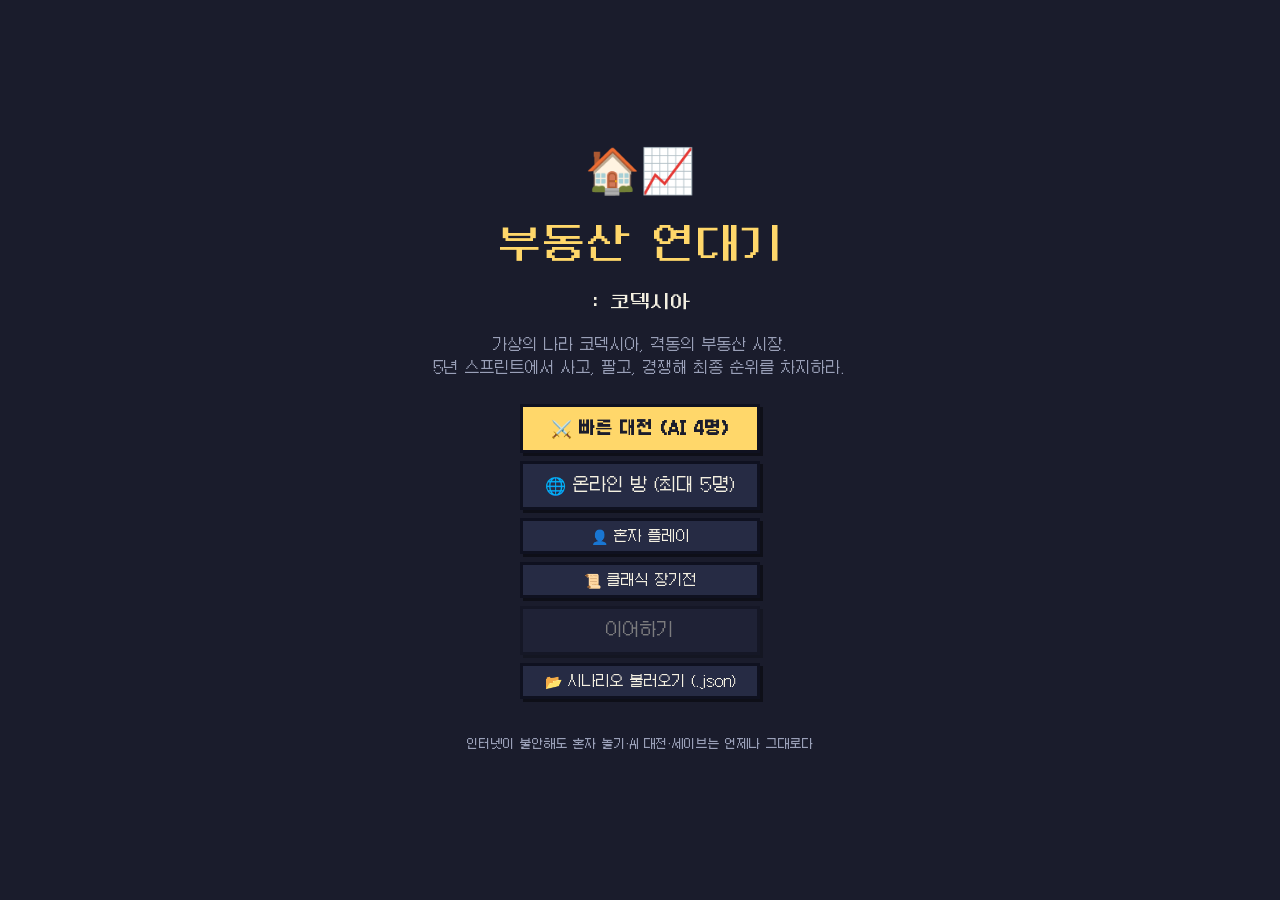
==== index.html @ b678685c "deploy: fe334b682702e003f09088b6e822ee44b10dca83 soonjune/budongsan-game@fe334b682702e003f09088b6e82" ====
<!doctype html>
<html lang="ko">
  <head>
    <meta charset="UTF-8" />
    <meta name="viewport" content="width=device-width, initial-scale=1.0, viewport-fit=cover" />
    <meta name="description" content="가상의 나라 코덱시아의 부동산 격동기를 시간여행하는 턴제 웹게임" />
    <meta name="referrer" content="no-referrer" />
    <meta
      http-equiv="Content-Security-Policy"
      content="default-src 'self' data: blob:; script-src 'self' 'unsafe-inline'; style-src 'self' 'unsafe-inline'; img-src 'self' data: blob:; font-src 'self' data:; connect-src 'self' https://codexia.duckdns.org wss://codexia.duckdns.org; object-src 'none'; base-uri 'self'; form-action 'self'"
    />
    <link
      rel="icon"
      href="data:image/svg+xml,<svg xmlns=%22http://www.w3.org/2000/svg%22 viewBox=%220 0 100 100%22><text y=%22.9em%22 font-size=%2290%22>🏠</text></svg>"
    />
    <title>부동산 연대기: 코덱시아</title>
    <script type="module" crossorigin src="./assets/index-Bq8gzxFe.js"></script>
    <link rel="stylesheet" crossorigin href="./assets/index-DhOTtCqM.css">
  </head>
  <body>
    <div id="root"></div>
  </body>
</html>
---- assets/index-DhOTtCqM.css ----
@font-face{font-family:NeoDGM;src:url(./neodgm-CYAlbkIQ.woff2)format("woff2");font-display:block}@font-face{font-family:Galmuri11;src:url(./Galmuri11-DfQIlyDK.woff2)format("woff2");font-weight:400;font-display:block}@font-face{font-family:Galmuri11;src:url(./Galmuri11-Bold-QdFGsJ3v.woff2)format("woff2");font-weight:700;font-display:block}@font-face{font-family:Galmuri9;src:url(./Galmuri9-B9HMP827.woff2)format("woff2");font-display:block}:root{--bg:#1a1c2c;--panel:#262b44;--panel-deep:#20243a;--line:#0f1120;--text:#f4f0e1;--dim:#9aa0b8;--gold:#ffd76a;--gold-deep:#b8860b;--up:#5ee06a;--down:#ff6b6b;--blue:#6cb2ff;--orange:#ffa94d;--shadow:#00000073}*{box-sizing:border-box}html,body,#root{height:100%;margin:0}body{background:var(--bg);color:var(--text);word-break:keep-all;-webkit-font-smoothing:none;font-family:Galmuri11,NeoDGM,sans-serif;font-size:15px;line-height:1.55;overflow-x:hidden}h1,h2,h3,.title-font{margin:0;font-family:NeoDGM,Galmuri11,sans-serif;font-weight:400}button{color:inherit;font-family:inherit}.panel{background:var(--panel);border:3px solid var(--line);box-shadow:4px 4px 0 var(--shadow);padding:12px}.panel--deep{background:var(--panel-deep)}.btn{background:var(--panel);border:3px solid var(--line);box-shadow:3px 3px 0 var(--shadow);color:var(--text);cursor:pointer;-webkit-user-select:none;user-select:none;text-align:center;padding:6px 12px;font-size:14px;display:inline-block}.btn:active:not(:disabled){box-shadow:1px 1px 0 var(--shadow);transform:translate(2px,2px)}.btn:disabled{opacity:.45;cursor:not-allowed}.btn--gold{background:var(--gold);color:#1a1c2c;font-weight:700}.btn--danger{background:#7a2b2b}.btn--ghost{box-shadow:none;background:0 0}.btn--big{padding:10px 20px;font-size:17px}.tag{border:2px solid var(--line);vertical-align:middle;padding:2px 6px;font-family:Galmuri9,sans-serif;font-size:11px;display:inline-block}.tag--urgent{background:var(--down);color:#1a1c2c}.tag--fake{background:var(--orange);color:#1a1c2c}.tag--jeonse{background:var(--blue);color:#1a1c2c}.tag--gold{background:var(--gold);color:#1a1c2c}.up{color:var(--up)}.down{color:var(--down)}.dim{color:var(--dim)}.gold{color:var(--gold)}.small{font-family:Galmuri9,sans-serif;font-size:12px}.row{align-items:center;gap:8px;display:flex}.col{flex-direction:column;gap:8px;display:flex}.grow{flex:1;min-width:0}.wrap{flex-wrap:wrap}.between{justify-content:space-between}.game-root{flex-direction:column;height:100%;display:flex}.game-main{flex:1;padding:12px 12px 16px;overflow-y:auto}.online-status{border-bottom:3px solid var(--line);background:#173d2b;justify-content:space-between;align-items:center;gap:8px;padding:5px 8px;display:flex}.online-status--offline{background:#642f33}.ranking-strip{background:var(--panel-deep);border-bottom:3px solid var(--line);white-space:nowrap;scrollbar-width:none;gap:6px;padding:4px 8px;display:flex;overflow-x:auto}.ranking-strip::-webkit-scrollbar{display:none}.ranking-chip{border:2px solid var(--line);background:var(--panel);flex:none;align-items:center;gap:3px;padding:2px 8px;display:inline-flex}.ranking-chip--me{border-color:var(--gold)}.ranking-challenge{flex:none}.coach-card{border-bottom:3px solid var(--line);background:#25334d;align-items:center;gap:8px;padding:7px 10px;display:flex}.coach-card--warning{background:#5a3036}.coach-inline{border-left:3px solid var(--gold);background:#ffd76a1a;padding:6px 8px}.ticker{white-space:nowrap;background:var(--panel-deep);border-top:3px solid var(--line);border-bottom:3px solid var(--line);color:var(--dim);padding:4px 0;font-family:Galmuri9,sans-serif;font-size:12px;overflow:hidden}.ticker__inner{padding-left:100%;animation:36s linear infinite marquee;display:inline-block}.ticker--paused .ticker__inner{animation-play-state:paused}@keyframes marquee{0%{transform:translate(0)}to{transform:translate(-100%)}}@keyframes shake{0%,to{transform:translate(0)}25%{transform:translate(-3px)}75%{transform:translate(3px)}}.shake{animation:.25s linear 2 shake}.play-nudge{animation:1.1s ease-in-out infinite play-nudge}@keyframes play-nudge{0%,to{box-shadow:3px 3px 0 var(--shadow);filter:brightness()}50%{box-shadow:0 0 0 3px var(--gold), 3px 3px 0 var(--shadow);filter:brightness(1.25)}}@media (prefers-reduced-motion:reduce){.play-nudge{outline:3px solid var(--gold);filter:brightness(1.2);animation:none}}.map-marker__hit{cursor:pointer}.map-marker__hit:hover{fill:#ffd76a14}.map-marker__hit:active{fill:#ffd76a33}.map-marker__hit--selected{fill:#ffd76a12}.tip-anchor{position:relative}.tip-bubble{background:var(--panel-deep);border:2px solid var(--gold);box-shadow:3px 3px 0 var(--shadow);white-space:nowrap;z-index:40;padding:6px 10px;animation:.2s ease-out toast-in;position:absolute;top:calc(100% + 8px);right:0}.tip-bubble:before{content:"";border:5px solid #0000;border-bottom-color:var(--gold);border-top:none;position:absolute;top:-6px;right:16px}@keyframes pulse-gold{0%,to{box-shadow:3px 3px 0 var(--shadow)}50%{box-shadow:3px 3px 0 var(--shadow), 0 0 0 4px #ffd76a59}}.tip-anchor--pulse .btn--gold{animation:1.2s ease-in-out infinite pulse-gold}@media (prefers-reduced-motion:reduce){.tip-anchor--pulse .btn--gold{animation:none}}.statrow{cursor:pointer;background:0 0;border:none;align-items:center;gap:6px;padding:4px 2px;display:flex}.tap-row{cursor:pointer}.tap-row:active{box-shadow:2px 2px 0 var(--shadow);transform:translate(1px,1px)}.modal-backdrop{z-index:70;background:#0a0b14bf;justify-content:center;align-items:center;padding:16px;display:flex;position:fixed;inset:0}.modal{width:min(560px,100%);max-height:88vh;overflow-y:auto}.pause-reminder__icon{text-align:center;font-size:38px}.property-intel{border:2px solid var(--line);background:#0f112059;padding:8px}.property-intel__field{border-left:3px solid var(--up);background:#5ee06a14;padding:6px}.property-intel__locked{border:1px dashed var(--dim);padding:4px 6px}.toast-host{z-index:60;pointer-events:none;flex-direction:column;align-items:center;gap:6px;display:flex;position:fixed;bottom:76px;left:50%;transform:translate(-50%)}.toast{background:var(--panel-deep);border:3px solid var(--line);box-shadow:3px 3px 0 var(--shadow);padding:6px 14px;font-size:13px;animation:.15s ease-out toast-in}.toast--error{border-color:var(--down)}@keyframes toast-in{0%{opacity:0;transform:translateY(6px)}to{opacity:1;transform:translateY(0)}}.tabnav{background:var(--panel-deep);border-top:3px solid var(--line);display:flex}.tabnav__btn{border:none;border-right:3px solid var(--line);color:var(--dim);cursor:pointer;background:0 0;flex:1;min-height:44px;padding:8px 2px 10px;font-family:Galmuri9,sans-serif;font-size:12px;position:relative}.tabnav__btn:last-child{border-right:none}.tabnav__btn--active{color:var(--gold);background:var(--panel)}.tabnav__badge{background:var(--down);color:#1a1c2c;border:2px solid var(--line);min-width:16px;margin-right:-26px;padding:0 3px;font-size:10px;position:absolute;top:4px;right:50%}.tabnav__dot{background:var(--gold);border:2px solid var(--line);width:8px;height:8px;margin-right:-24px;position:absolute;top:6px;right:50%}.statbar{background:var(--line);border:2px solid var(--line);width:100%;height:10px;position:relative}.statbar__fill{height:100%;transition:width .3s}.header{background:var(--panel-deep);border-bottom:3px solid var(--line);flex-wrap:wrap;align-items:center;gap:10px;padding:8px 12px;display:flex}::-webkit-scrollbar{width:10px;height:10px}::-webkit-scrollbar-thumb{background:var(--panel);border:2px solid var(--line)}::-webkit-scrollbar-track{background:var(--bg)}.tabnav{padding-bottom:env(safe-area-inset-bottom)}.toast-host{bottom:calc(76px + env(safe-area-inset-bottom))}@media (width<=767px){body{font-size:14px}.hide-mobile{display:none!important}.btn{padding-top:9px;padding-bottom:9px}.coach-card{flex-wrap:wrap;align-items:stretch}.coach-card .col{flex-basis:100%}}@media (width>=768px){.game-main{width:100%;max-width:980px;margin:0 auto}}
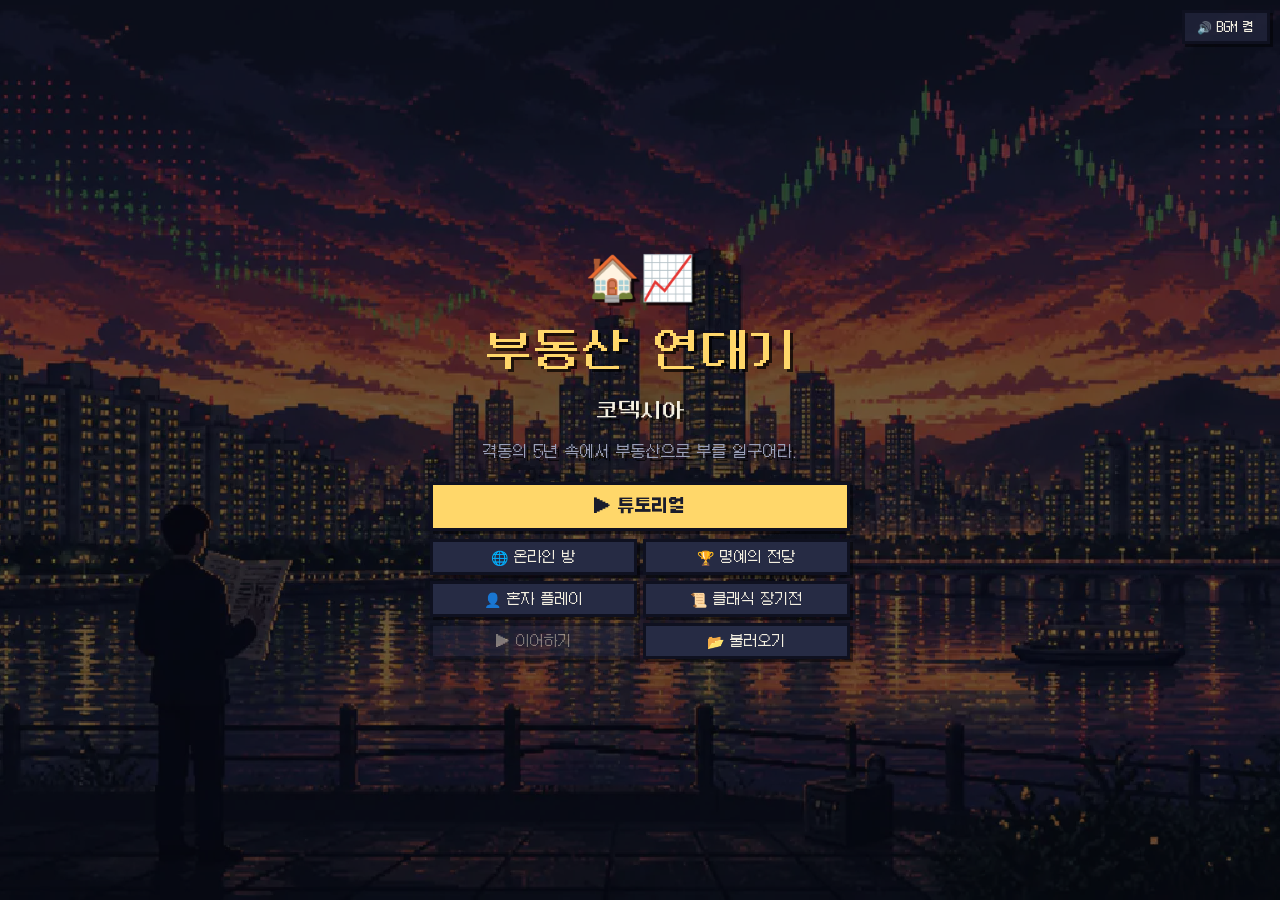
==== commit 830494a9: "deploy: 72b1527db8e79cf48679a5495227d46c0509e75a soonjune/budongsan-game@72b1527db8e79cf48679a549522" ====
--- a/index.html
+++ b/index.html
@@ -3,19 +3,19 @@
   <head>
     <meta charset="UTF-8" />
     <meta name="viewport" content="width=device-width, initial-scale=1.0, viewport-fit=cover" />
-    <meta name="description" content="가상의 나라 코덱시아의 부동산 격동기를 시간여행하는 턴제 웹게임" />
+    <meta name="description" content="격동의 5년 속에서 부동산으로 부를 일구는 전략 웹게임" />
     <meta name="referrer" content="no-referrer" />
     <meta
       http-equiv="Content-Security-Policy"
-      content="default-src 'self' data: blob:; script-src 'self' 'unsafe-inline'; style-src 'self' 'unsafe-inline'; img-src 'self' data: blob:; font-src 'self' data:; connect-src 'self' https://codexia.duckdns.org wss://codexia.duckdns.org; object-src 'none'; base-uri 'self'; form-action 'self'"
+      content="default-src 'self' data: blob:; script-src 'self' 'unsafe-inline'; style-src 'self' 'unsafe-inline'; img-src 'self' data: blob:; font-src 'self' data:; media-src 'self' data: blob:; connect-src 'self' https://codexia.duckdns.org wss://codexia.duckdns.org; object-src 'none'; base-uri 'self'; form-action 'self'"
     />
     <link
       rel="icon"
       href="data:image/svg+xml,<svg xmlns=%22http://www.w3.org/2000/svg%22 viewBox=%220 0 100 100%22><text y=%22.9em%22 font-size=%2290%22>🏠</text></svg>"
     />
     <title>부동산 연대기: 코덱시아</title>
-    <script type="module" crossorigin src="./assets/index-Bq8gzxFe.js"></script>
-    <link rel="stylesheet" crossorigin href="./assets/index-DhOTtCqM.css">
+    <script type="module" crossorigin src="./assets/index-bB2TmLMF.js"></script>
+    <link rel="stylesheet" crossorigin href="./assets/index-B8AGosIl.css">
   </head>
   <body>
     <div id="root"></div>
--- a/assets/index-B8AGosIl.css
+++ b/assets/index-B8AGosIl.css
@@ -0,0 +1 @@
+@font-face{font-family:NeoDGM;src:url(./neodgm-CYAlbkIQ.woff2)format("woff2");font-display:block}@font-face{font-family:Galmuri11;src:url(./Galmuri11-DfQIlyDK.woff2)format("woff2");font-weight:400;font-display:block}@font-face{font-family:Galmuri11;src:url(./Galmuri11-Bold-QdFGsJ3v.woff2)format("woff2");font-weight:700;font-display:block}@font-face{font-family:Galmuri9;src:url(./Galmuri9-B9HMP827.woff2)format("woff2");font-display:block}:root{--bg:#1a1c2c;--panel:#262b44;--panel-deep:#20243a;--line:#0f1120;--text:#f4f0e1;--dim:#9aa0b8;--gold:#ffd76a;--gold-deep:#b8860b;--up:#5ee06a;--down:#ff6b6b;--blue:#6cb2ff;--orange:#ffa94d;--shadow:#00000073}*{box-sizing:border-box}html,body,#root{height:100%;margin:0}body{background:var(--bg);color:var(--text);word-break:keep-all;-webkit-font-smoothing:none;font-family:Galmuri11,NeoDGM,sans-serif;font-size:15px;line-height:1.55;overflow-x:hidden}h1,h2,h3,.title-font{margin:0;font-family:NeoDGM,Galmuri11,sans-serif;font-weight:400}button{color:inherit;font-family:inherit}.panel{background:var(--panel);border:3px solid var(--line);box-shadow:4px 4px 0 var(--shadow);padding:12px}.panel--deep{background:var(--panel-deep)}.btn{background:var(--panel);border:3px solid var(--line);box-shadow:3px 3px 0 var(--shadow);color:var(--text);cursor:pointer;-webkit-user-select:none;user-select:none;text-align:center;padding:6px 12px;font-size:14px;display:inline-block}.btn:active:not(:disabled){box-shadow:1px 1px 0 var(--shadow);transform:translate(2px,2px)}.btn:disabled{opacity:.45;cursor:not-allowed}.btn--gold{background:var(--gold);color:#1a1c2c;font-weight:700}.btn--danger{background:#7a2b2b}.btn--ghost{box-shadow:none;background:0 0}.btn--big{padding:10px 20px;font-size:17px}.next-event-btn__short{display:none}.tag{border:2px solid var(--line);vertical-align:middle;padding:2px 6px;font-family:Galmuri9,sans-serif;font-size:11px;display:inline-block}.tag--urgent{background:var(--down);color:#1a1c2c}.tag--fake{background:var(--orange);color:#1a1c2c}.tag--jeonse{background:var(--blue);color:#1a1c2c}.tag--gold{background:var(--gold);color:#1a1c2c}.listing-ai-bid{color:var(--text);background:#33405f;margin-left:4px}.listing-ai-bid--hot{border-color:var(--down);animation:.8s steps(2,end) infinite ai-bid-pulse}@keyframes ai-bid-pulse{50%{color:var(--gold);background:#6c3038}}.listing-taken-flash{border-color:var(--down);background:#642f33;animation:.9s steps(2,end) listing-taken}@keyframes listing-taken{0%,45%{filter:brightness(1.65);transform:translate(2px)}20%,70%{filter:brightness(.85);transform:translate(-2px)}to{filter:none;transform:none}}.up{color:var(--up)}.down{color:var(--down)}.dim{color:var(--dim)}.gold{color:var(--gold)}.small{font-family:Galmuri9,sans-serif;font-size:12px}.row{align-items:center;gap:8px;display:flex}.col{flex-direction:column;gap:8px;display:flex}.grow{flex:1;min-width:0}.wrap{flex-wrap:wrap}.between{justify-content:space-between}.game-root{flex-direction:column;height:100%;display:flex}.game-main{flex:1;padding:12px 12px 16px;overflow-y:auto}.online-status{border-bottom:3px solid var(--line);background:#173d2b;justify-content:space-between;align-items:center;gap:8px;padding:5px 8px;display:flex}.online-status--offline{background:#642f33}.ranking-strip{background:var(--panel-deep);border-bottom:3px solid var(--line);white-space:nowrap;scrollbar-width:none;gap:6px;padding:4px 8px;display:flex;overflow-x:auto}.ranking-strip::-webkit-scrollbar{display:none}.ranking-chip{border:2px solid var(--line);background:var(--panel);flex:none;align-items:center;gap:3px;padding:2px 8px;display:inline-flex}.ranking-chip--me{border-color:var(--gold)}.ranking-challenge{flex:none}.coach-card{border-bottom:3px solid var(--line);background:#25334d;align-items:center;gap:8px;padding:7px 10px;display:flex}.coach-card--warning{background:#5a3036}.coach-inline{border-left:3px solid var(--gold);background:#ffd76a1a;padding:6px 8px}.ticker{white-space:nowrap;background:var(--panel-deep);border-top:3px solid var(--line);border-bottom:3px solid var(--line);color:var(--dim);padding:4px 0;font-family:Galmuri9,sans-serif;font-size:12px;overflow:hidden}.ticker__inner{padding-left:100%;animation:36s linear infinite marquee;display:inline-block}.ticker--paused .ticker__inner{animation-play-state:paused}@keyframes marquee{0%{transform:translate(0)}to{transform:translate(-100%)}}@keyframes shake{0%,to{transform:translate(0)}25%{transform:translate(-3px)}75%{transform:translate(3px)}}.shake{animation:.25s linear 2 shake}.play-nudge{animation:1.1s ease-in-out infinite play-nudge}@keyframes play-nudge{0%,to{box-shadow:3px 3px 0 var(--shadow);filter:brightness()}50%{box-shadow:0 0 0 3px var(--gold), 3px 3px 0 var(--shadow);filter:brightness(1.25)}}@media (prefers-reduced-motion:reduce){.play-nudge{outline:3px solid var(--gold);filter:brightness(1.2);animation:none}.listing-ai-bid--hot,.listing-taken-flash{outline:2px solid var(--down);animation:none}}.map-marker__hit{cursor:pointer}.map-marker__hit:hover{fill:#ffd76a14}.map-marker__hit:active{fill:#ffd76a33}.map-marker__hit--selected{fill:#ffd76a12}.tip-anchor{position:relative}.tip-bubble{background:var(--panel-deep);border:2px solid var(--gold);box-shadow:3px 3px 0 var(--shadow);white-space:nowrap;z-index:40;padding:6px 10px;animation:.2s ease-out toast-in;position:absolute;top:calc(100% + 8px);right:0}.tip-bubble:before{content:"";border:5px solid #0000;border-bottom-color:var(--gold);border-top:none;position:absolute;top:-6px;right:16px}.title-screen{background:radial-gradient(circle at 50% 28%, #6cb2ff2e, transparent 44%), var(--bg);min-height:100%;position:relative;overflow:hidden auto}.title-screen__art,.title-screen__shade{width:100%;height:100%;position:fixed;inset:0}.title-screen__art{object-fit:cover;image-rendering:pixelated}.title-screen__shade{background:#0a0b1494}.title-screen__audio{z-index:2;top:max(10px, env(safe-area-inset-top));background:#20243ae0;position:fixed;right:10px}.title-screen__content{z-index:1;justify-content:center;align-items:center;gap:18px;min-height:100vh;padding:24px 20px;position:relative}.title-screen__heading{text-align:center;text-shadow:3px 3px #000000b3;align-items:center;gap:5px}.title-screen__heading h1{color:var(--gold);font-size:clamp(30px,6vw,48px)}.title-screen__heading h2{font-size:clamp(16px,3vw,22px)}.title-screen__heading p{max-width:470px;margin:8px 0 0}.title-screen__emoji{font-size:44px}.title-screen__challenge{border-color:var(--gold);width:min(430px,94vw)}.title-screen__actions{gap:8px;width:min(420px,94vw)}.title-screen__primary{flex-direction:column;align-items:center;gap:1px;display:flex}.title-screen__secondary{grid-template-columns:repeat(2,minmax(0,1fr));gap:6px;display:grid}.hof-screen{gap:12px;width:min(860px,100%);min-height:100%;margin:0 auto;padding:16px}.hof-screen__back{align-self:flex-start}.hof-screen__hero{border-color:var(--gold-deep);flex-direction:row;align-items:center}.hof-screen__hero h1{color:var(--gold);font-size:clamp(24px,5vw,34px)}.hof-screen__hero p{margin:0}.hof-screen__trophy{font-size:48px}.hof-screen__tabs{grid-template-columns:repeat(2,minmax(0,1fr));gap:6px;display:grid}.hof-screen__controls{grid-template-columns:repeat(3,minmax(0,1fr));align-items:end;gap:8px;display:grid}.hof-screen__controls select{width:100%}.hof-screen__recent-note{align-self:center;margin:0 0 8px}.hof-screen__notice{border-color:var(--gold-deep);text-align:center}.hof-screen__list{gap:10px}.hof-screen__empty{text-align:center;justify-content:center;align-items:center;min-height:170px}.hof-screen__empty h2,.hof-screen__empty p{margin:0}.hof-screen__empty-icon{font-size:40px}.hof-entry{grid-template-columns:58px minmax(0,1fr);gap:12px;display:grid}.hof-entry__place{color:var(--gold);text-align:center;align-self:start;font-family:NeoDGM,Galmuri11,sans-serif;font-size:22px}.hof-entry__body{gap:7px;min-width:0}.hof-entry__body h2{font-size:17px}.hof-entry__score{gap:12px}.hof-entry__score strong{color:var(--gold);font-size:19px}.hof-entry__actions{justify-content:flex-end}.hof-entry--global .hof-entry__place{color:var(--blue)}.tutorial-layer{z-index:90;pointer-events:none;position:fixed;inset:0}.tutorial-spotlight{pointer-events:none;position:absolute;inset:0}.tutorial-spotlight__outline{fill:#0000;stroke:var(--gold);stroke-width:4px;filter:drop-shadow(0 0 5px #ffd76abf)}.tutorial-card{border-color:var(--gold);pointer-events:auto;gap:12px;width:min(620px,100vw - 36px);max-height:min(46vh,360px);display:flex;position:absolute;bottom:18px;right:18px;overflow-y:auto}.tutorial-card--worried{border-color:var(--down)}.tutorial-card--excited{border-color:var(--up)}.tutorial-card__portrait{background:var(--line);border:3px solid var(--line);flex:0 0 92px;place-items:center;width:92px;height:92px;display:grid;position:relative;overflow:hidden}.tutorial-card__portrait img{object-fit:cover;width:100%;height:100%;image-rendering:pixelated}.tutorial-card__portrait img+.tutorial-card__portrait-fallback{display:none}.tutorial-card__portrait-fallback{font-size:42px}.tutorial-card__text,.tutorial-card__sub{white-space:pre-line;margin:0}.tutorial-card__text{min-height:3.1em}@keyframes pulse-gold{0%,to{box-shadow:3px 3px 0 var(--shadow)}50%{box-shadow:3px 3px 0 var(--shadow), 0 0 0 4px #ffd76a59}}.tip-anchor--pulse .btn--gold{animation:1.2s ease-in-out infinite pulse-gold}@media (prefers-reduced-motion:reduce){.tip-anchor--pulse .btn--gold{animation:none}}.statrow{cursor:pointer;background:0 0;border:none;align-items:center;gap:6px;padding:4px 2px;display:flex}.tap-row{cursor:pointer}.tap-row:active{box-shadow:2px 2px 0 var(--shadow);transform:translate(1px,1px)}.modal-backdrop{z-index:70;background:#0a0b14bf;justify-content:center;align-items:center;padding:16px;display:flex;position:fixed;inset:0}.modal{width:min(560px,100%);max-height:88vh;overflow-y:auto}.pause-reminder__icon{text-align:center;font-size:38px}.event-art,.result-art{object-fit:cover;width:100%;max-height:210px;image-rendering:pixelated;border:3px solid var(--line)}.result-art{max-height:260px}.property-intel{border:2px solid var(--line);background:#0f112059;padding:8px}.property-intel__field{border-left:3px solid var(--up);background:#5ee06a14;padding:6px}.property-intel__locked{border:1px dashed var(--dim);padding:4px 6px}.toast-host{z-index:60;pointer-events:none;flex-direction:column;align-items:center;gap:6px;display:flex;position:fixed;bottom:76px;left:50%;transform:translate(-50%)}.toast{background:var(--panel-deep);border:3px solid var(--line);box-shadow:3px 3px 0 var(--shadow);padding:6px 14px;font-size:13px;animation:.15s ease-out toast-in}.toast--error{border-color:var(--down)}@keyframes toast-in{0%{opacity:0;transform:translateY(6px)}to{opacity:1;transform:translateY(0)}}.tabnav{background:var(--panel-deep);border-top:3px solid var(--line);display:flex}.tabnav__btn{border:none;border-right:3px solid var(--line);color:var(--dim);cursor:pointer;background:0 0;flex:1;min-height:44px;padding:8px 2px 10px;font-family:Galmuri9,sans-serif;font-size:12px;position:relative}.tabnav__btn:last-child{border-right:none}.tabnav__btn--active{color:var(--gold);background:var(--panel)}.tabnav__badge{background:var(--down);color:#1a1c2c;border:2px solid var(--line);min-width:16px;margin-right:-26px;padding:0 3px;font-size:10px;position:absolute;top:4px;right:50%}.tabnav__dot{background:var(--gold);border:2px solid var(--line);width:8px;height:8px;margin-right:-24px;position:absolute;top:6px;right:50%}.statbar{background:var(--line);border:2px solid var(--line);width:100%;height:10px;position:relative}.statbar__fill{height:100%;transition:width .3s}.header{background:var(--panel-deep);border-bottom:3px solid var(--line);flex-wrap:wrap;align-items:center;gap:10px;padding:8px 12px;display:flex}::-webkit-scrollbar{width:10px;height:10px}::-webkit-scrollbar-thumb{background:var(--panel);border:2px solid var(--line)}::-webkit-scrollbar-track{background:var(--bg)}.tabnav{padding-bottom:env(safe-area-inset-bottom)}.toast-host{bottom:calc(76px + env(safe-area-inset-bottom))}@media (width<=767px){body{font-size:14px}.hide-mobile{display:none!important}.btn{padding-top:9px;padding-bottom:9px}.next-event-btn__long{display:none}.next-event-btn__short{display:inline}.coach-card{flex-wrap:wrap;align-items:stretch}.coach-card .col{flex-basis:100%}.tip-bubble{white-space:normal;text-align:left;width:min(280px,100vw - 24px);max-width:min(280px,100vw - 24px);left:0;right:auto}.tip-bubble:before{left:18px;right:auto}.title-screen__content{padding-top:max(24px, env(safe-area-inset-top));justify-content:flex-start}.title-screen__emoji{font-size:34px}.hof-screen{padding:10px}.hof-screen__controls{grid-template-columns:1fr}.hof-screen__recent-note{margin:0}.hof-entry{grid-template-columns:1fr}.hof-entry__place{text-align:left}.hof-entry__actions .btn{flex:1}.tutorial-card{right:8px;bottom:calc(66px + env(safe-area-inset-bottom));gap:8px;width:calc(100vw - 16px);max-height:42vh;padding:10px}.tutorial-card--interaction{top:max(8px, env(safe-area-inset-top));bottom:auto}.tutorial-card__portrait{flex-basis:64px;width:64px;height:64px}.tutorial-card__portrait-fallback{font-size:32px}}@media (width>=768px){.game-main{width:100%;max-width:980px;margin:0 auto}}
